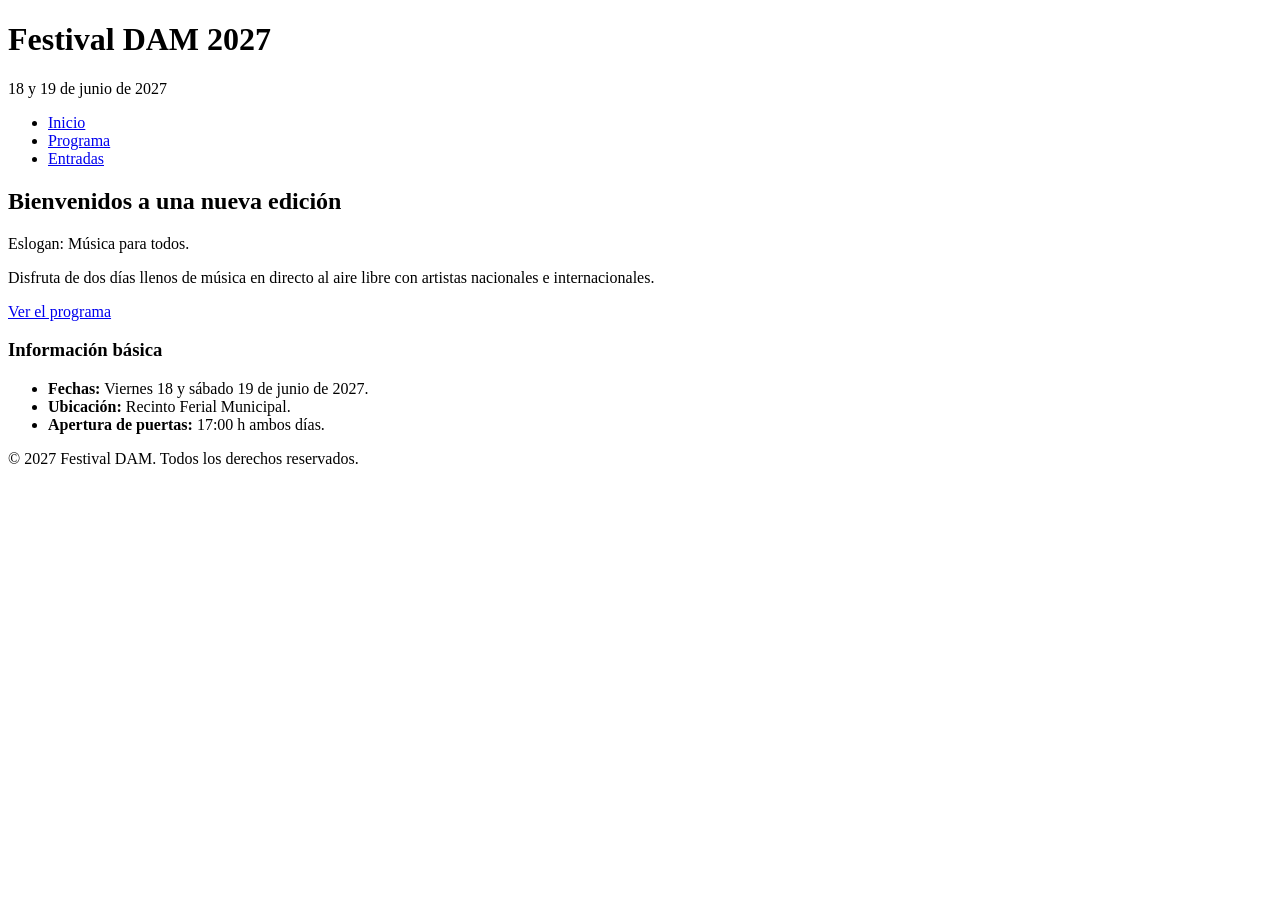
==== index.html @ 20745985 "Add festival landing page HTML" ====
<!DOCTYPE html>
<html lang="es">
<head>
    <meta charset="UTF-8">
    <meta name="viewport" content="width=device-width, initial-scale=1.0">
    <title>Festival DAM 2027 - Inicio</title>
    <link rel="stylesheet" href="style.css">
</head>
<body>

    <header>
        <h1>Festival DAM 2027</h1>
        <p class="fechas">18 y 19 de junio de 2027</p>
        <nav>
            <ul>
                <li><a href="index.html" class="activo">Inicio</a></li>
                <li><a href="programa.html">Programa</a></li>
                <li><a href="entradas.html">Entradas</a></li>
            </ul>
        </nav>
    </header>

    <main>
        <section class="destacado">
            <h2>Bienvenidos a una nueva edición</h2>
            <p class="eslogan">Eslogan: Música para todos.</p>
            <p>Disfruta de dos días llenos de música en directo al aire libre con artistas nacionales e internacionales.</p>
            <a href="programa.html" class="boton">Ver el programa</a>
        </section>

        <section class="info-general">
            <h3>Información básica</h3>
            <ul>
                <li><strong>Fechas:</strong> Viernes 18 y sábado 19 de junio de 2027.</li>
                <li><strong>Ubicación:</strong> Recinto Ferial Municipal.</li>
                <li><strong>Apertura de puertas:</strong> 17:00 h ambos días.</li>
            </ul>
        </section>
    </main>

    <footer>
        <p>&copy; 2027 Festival DAM. Todos los derechos reservados.</p>
    </footer>

</body>
</html>
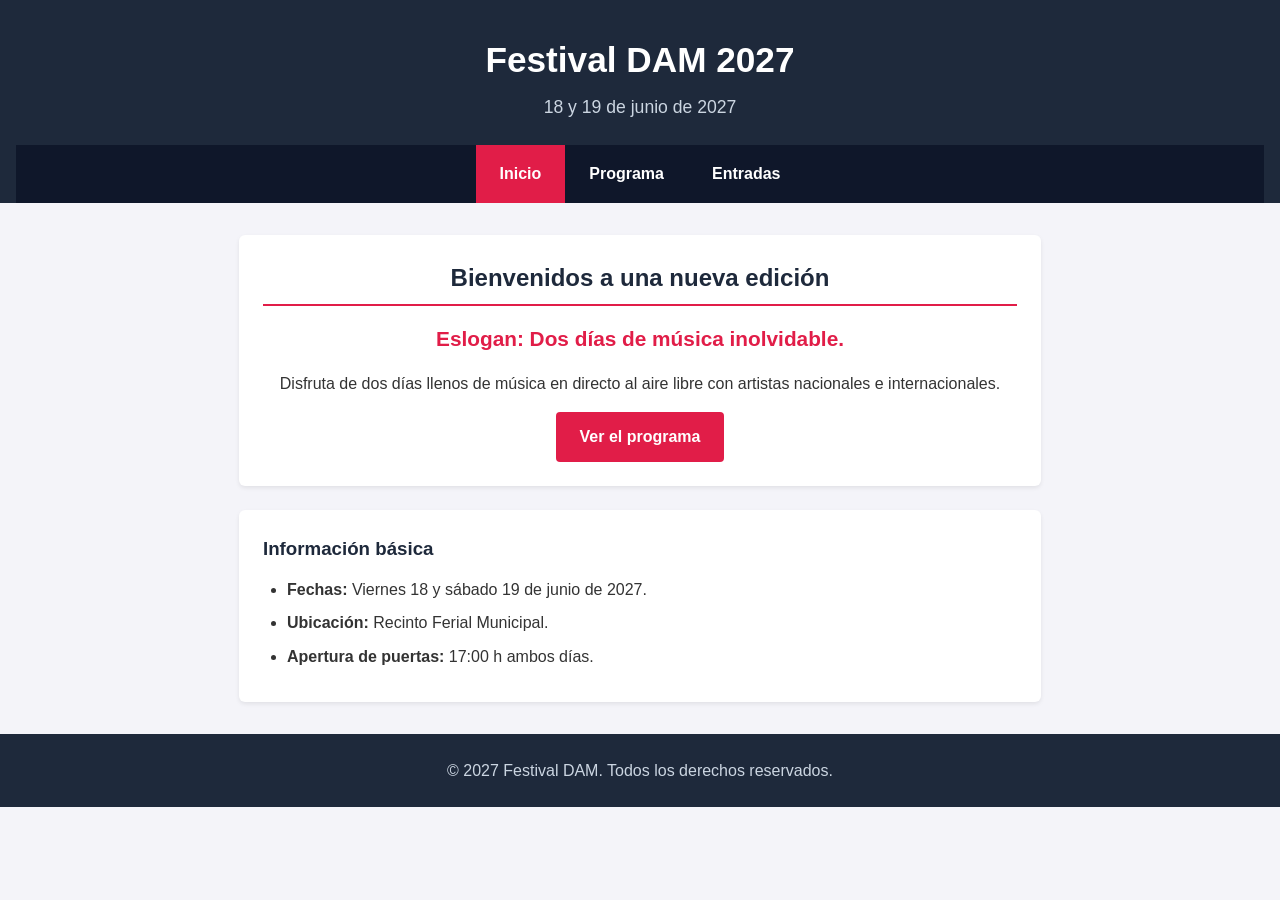
==== commit 9cacad5b: "Añade abono de dos días y actualiza eslogan del festival" ====
--- a/index.html
+++ b/index.html
@@ -23,7 +23,7 @@
     <main>
         <section class="destacado">
             <h2>Bienvenidos a una nueva edición</h2>
-            <p class="eslogan">Eslogan: Música para todos.</p>
+            <p class="eslogan">Eslogan: Dos días de música inolvidable.</p>
             <p>Disfruta de dos días llenos de música en directo al aire libre con artistas nacionales e internacionales.</p>
             <a href="programa.html" class="boton">Ver el programa</a>
         </section>
--- a/style.css
+++ b/style.css
@@ -0,0 +1,186 @@
+/* Estilos generales */
+* {
+    box-sizing: border-box;
+    margin: 0;
+    padding: 0;
+}
+
+body {
+    font-family: Arial, Helvetica, sans-serif;
+    line-height: 1.6;
+    color: #333;
+    background-color: #f4f4f9;
+}
+
+/* Cabecera y navegación */
+header {
+    background-color: #1e293b;
+    color: #ffffff;
+    text-align: center;
+    padding: 2rem 1rem 0 1rem;
+}
+
+header h1 {
+    font-size: 2.2rem;
+    margin-bottom: 0.3rem;
+}
+
+.fechas {
+    font-size: 1.1rem;
+    color: #cbd5e1;
+    margin-bottom: 1.5rem;
+}
+
+nav {
+    background-color: #0f172a;
+}
+
+nav ul {
+    list-style: none;
+    display: flex;
+    justify-content: center;
+}
+
+nav ul li a {
+    display: block;
+    color: #ffffff;
+    text-decoration: none;
+    padding: 1rem 1.5rem;
+    font-weight: bold;
+}
+
+nav ul li a:hover,
+nav ul li a.activo {
+    background-color: #e11d48;
+}
+
+/* Contenido principal */
+main {
+    max-width: 850px;
+    margin: 2rem auto;
+    padding: 0 1.5rem;
+}
+
+h2 {
+    color: #1e293b;
+    margin-bottom: 1rem;
+    border-bottom: 2px solid #e11d48;
+    padding-bottom: 0.4rem;
+}
+
+h3 {
+    color: #1e293b;
+    margin-bottom: 0.8rem;
+}
+
+section {
+    background-color: #ffffff;
+    padding: 1.5rem;
+    margin-bottom: 1.5rem;
+    border-radius: 6px;
+    box-shadow: 0 2px 4px rgba(0, 0, 0, 0.08);
+}
+
+/* Inicio */
+.destacado {
+    text-align: center;
+}
+
+.eslogan {
+    font-size: 1.3rem;
+    font-weight: bold;
+    color: #e11d48;
+    margin: 1rem 0;
+}
+
+.info-general ul {
+    margin-left: 1.5rem;
+}
+
+.info-general li {
+    margin-bottom: 0.5rem;
+}
+
+/* Botones */
+.boton {
+    display: inline-block;
+    background-color: #e11d48;
+    color: #ffffff;
+    padding: 0.75rem 1.5rem;
+    text-decoration: none;
+    border: none;
+    border-radius: 4px;
+    font-size: 1rem;
+    font-weight: bold;
+    cursor: pointer;
+    margin-top: 1rem;
+}
+
+.boton:hover {
+    background-color: #be123c;
+}
+
+/* Tablas del programa */
+table {
+    width: 100%;
+    border-collapse: collapse;
+    margin-top: 0.5rem;
+}
+
+th, td {
+    text-align: left;
+    padding: 0.8rem;
+    border-bottom: 1px solid #e2e8f0;
+}
+
+th {
+    background-color: #f8fafc;
+    color: #1e293b;
+}
+
+.concierto-principal {
+    background-color: #fff1f2;
+}
+
+/* Entradas y formulario */
+.tarjeta-entrada {
+    border: 2px solid #e11d48;
+    border-radius: 6px;
+    padding: 1.5rem;
+    text-align: center;
+}
+
+.precio {
+    font-size: 2rem;
+    font-weight: bold;
+    color: #e11d48;
+    margin: 0.5rem 0;
+}
+
+.campo {
+    margin-bottom: 1rem;
+}
+
+.campo label {
+    display: block;
+    font-weight: bold;
+    margin-bottom: 0.3rem;
+}
+
+.campo input,
+.campo select {
+    width: 100%;
+    padding: 0.6rem;
+    border: 1px solid #cbd5e1;
+    border-radius: 4px;
+    font-size: 1rem;
+}
+
+/* Pie de página */
+footer {
+    text-align: center;
+    padding: 1.5rem;
+    background-color: #1e293b;
+    color: #cbd5e1;
+    margin-top: 2rem;
+}
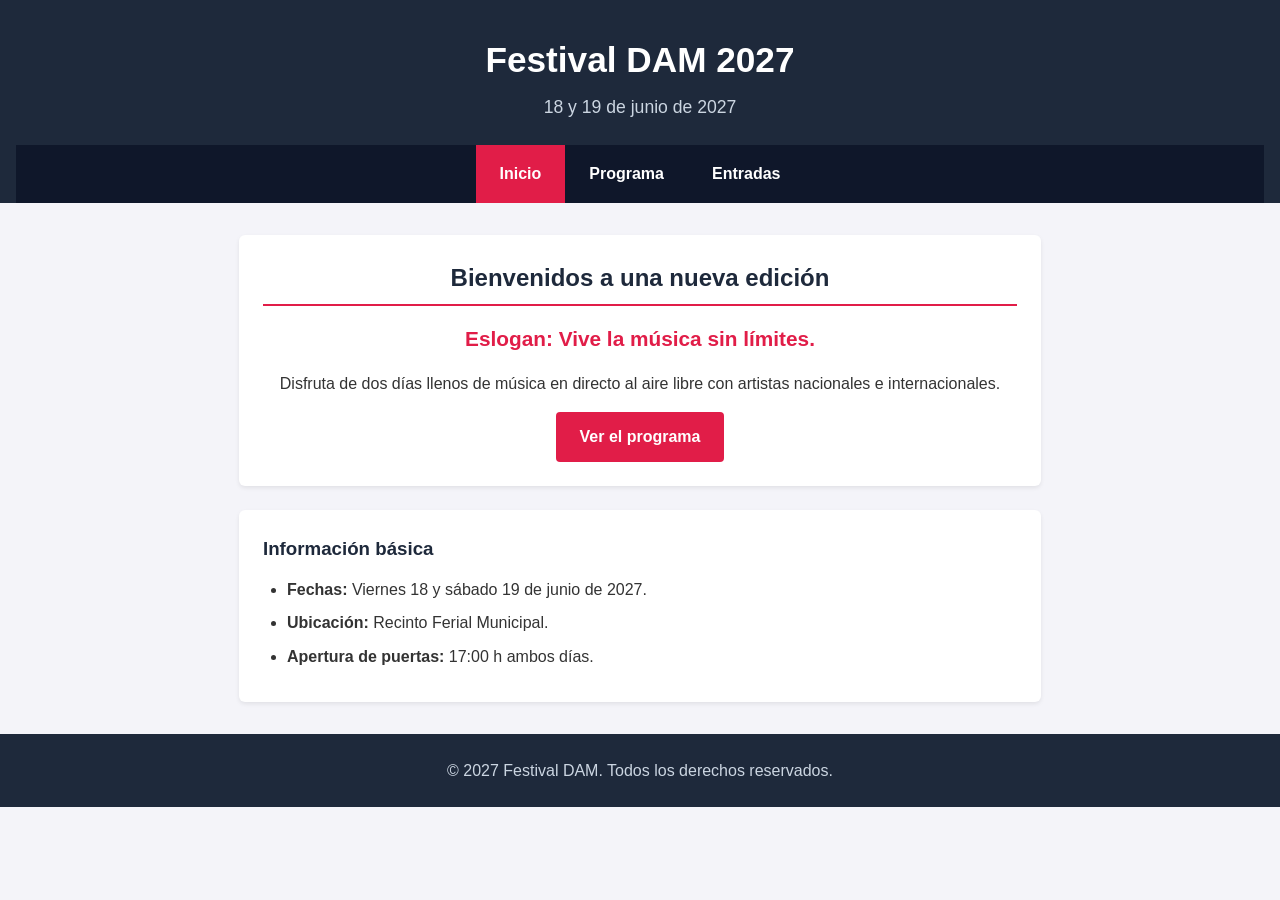
==== commit 1c23b4e4: "Cambia el eslogan a Vive la música sin límites" ====
--- a/index.html
+++ b/index.html
@@ -23,7 +23,7 @@
     <main>
         <section class="destacado">
             <h2>Bienvenidos a una nueva edición</h2>
-            <p class="eslogan">Eslogan: Dos días de música inolvidable.</p>
+            <p class="eslogan">Eslogan: Vive la música sin límites.</p>
             <p>Disfruta de dos días llenos de música en directo al aire libre con artistas nacionales e internacionales.</p>
             <a href="programa.html" class="boton">Ver el programa</a>
         </section>
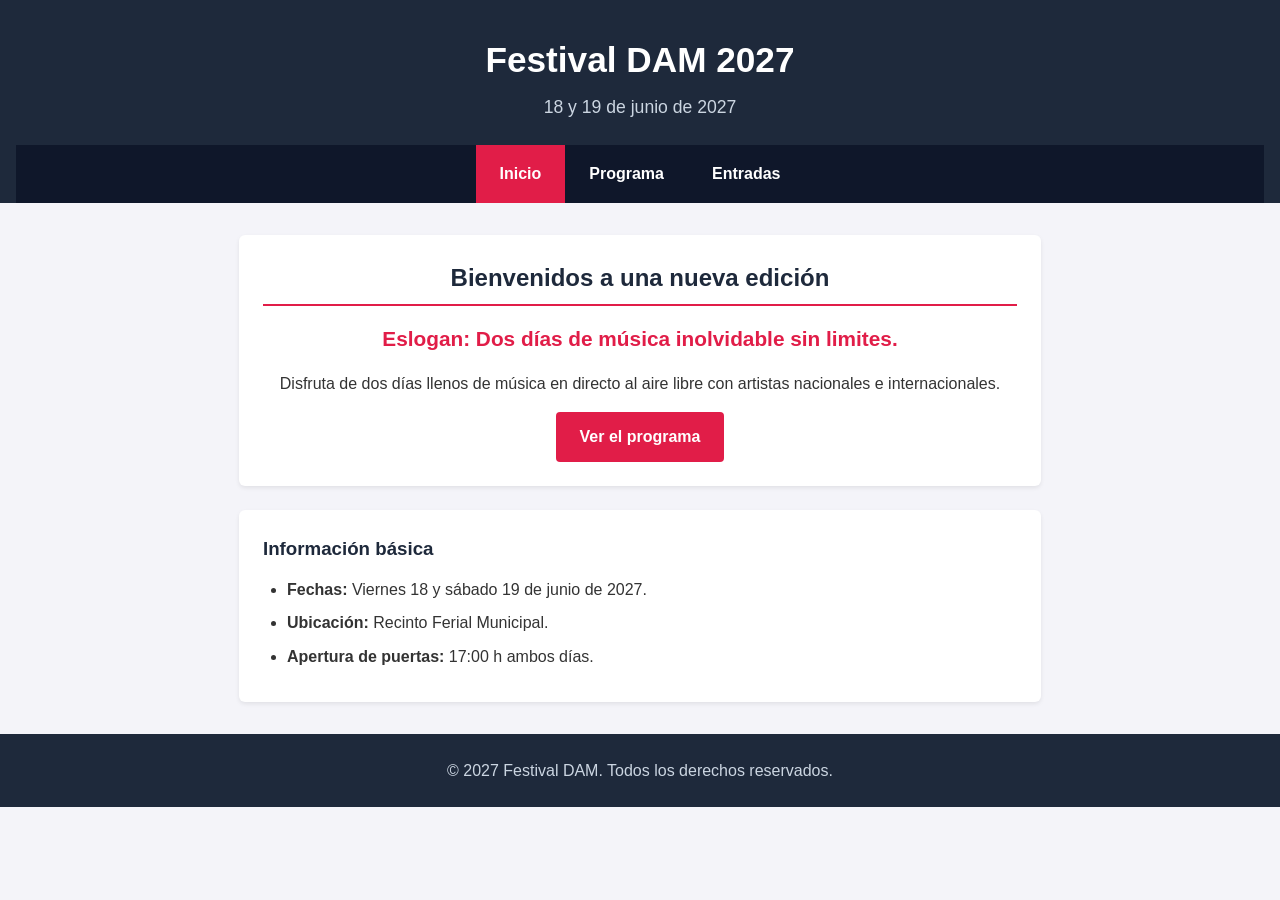
==== commit 555a0501: "Resuelve conflicto en el eslogan de index.html" ====
--- a/index.html
+++ b/index.html
@@ -23,7 +23,9 @@
     <main>
         <section class="destacado">
             <h2>Bienvenidos a una nueva edición</h2>
-            <p class="eslogan">Eslogan: Vive la música sin límites.</p>
+
+            <p class="eslogan">Eslogan: Dos días de música inolvidable sin limites.</p>
+
             <p>Disfruta de dos días llenos de música en directo al aire libre con artistas nacionales e internacionales.</p>
             <a href="programa.html" class="boton">Ver el programa</a>
         </section>
